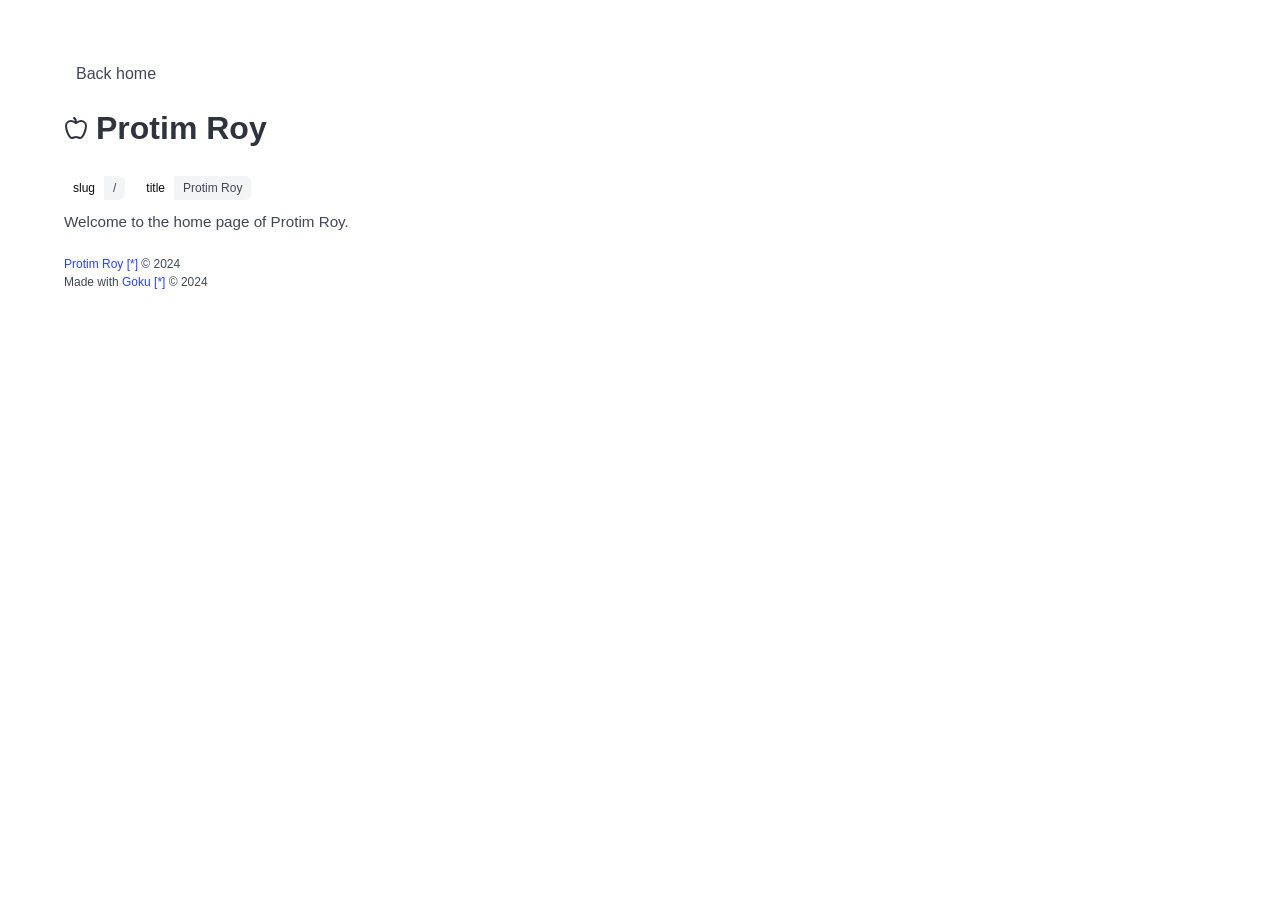
==== index.html @ e5f599c3 "deploy: 8b6d6719510a7a403182923fa2b5566c439b829a" ====
<!DOCTYPE html>
<html>
  <head>
    <title>Protim Roy</title>
    <link rel="stylesheet" lang="text/css" href="/bulma.css">
    <meta name="viewport" content="width=device-width, initial-scale=1">
    <style>a[href^="https://"]::after {
        content: " [*]";
      }
      .navbar-menu {
        box-shadow: none;
      }</style>
  </head>
  <body>
    <section class="section">
      <div class="container">
        <nav class="navbar mb-4" role="navigation">
          <div class="navbar-menu is-active">
            <div class="navbar-start">
              <a href="/" class="navbar-item">Back home</a>
            </div>
            <div class="navbar-end">

            </div>
          </div>
        </nav>
      </div>
      <div class="container" id="content">
        <h1 class="title">
          <span class="icon-text"><svg
  xmlns="http://www.w3.org/2000/svg"
  width="24"
  height="24"
  viewBox="0 0 24 24"
  fill="none"
  stroke="currentColor"
  stroke-width="2"
  stroke-linecap="round"
  stroke-linejoin="round"
>
  <path d="M12 20.94c1.5 0 2.75 1.06 4 1.06 3 0 6-8 6-12.22A4.91 4.91 0 0 0 17 5c-2.22 0-4 1.44-5 2-1-.56-2.78-2-5-2a4.9 4.9 0 0 0-5 4.78C2 14 5 22 8 22c1.25 0 2.5-1.06 4-1.06Z" />
  <path d="M10 2c1 .5 2 2 2 5" />
</svg>

            <span>Protim Roy</span></span>
        </h1>
        <div class="field is-grouped is-grouped-multiline">
<div class="control">
<div class="tags has-addons">
<span class="tag is-white">slug</span>
<span class="tag is-light">/</span>
</div>
</div>

<div class="control">
<div class="tags has-addons">
<span class="tag is-white">title</span>
<span class="tag is-light">Protim Roy</span>
</div>
</div>
</div>
        
        <p class="subtitle" style="font-size:95%;" >Welcome to the home page of Protim Roy.</p>
        <section class="content" style="font-size:75%;" >
          <p>
<a href=https://protimroy.com>Protim Roy</a> &copy; 2024<br>
Made with <a href=https://github.com/sea-grass/goku>Goku</a> &copy; 2024</p>
        </section>
      </div>
    </section>
  </body>
</html>
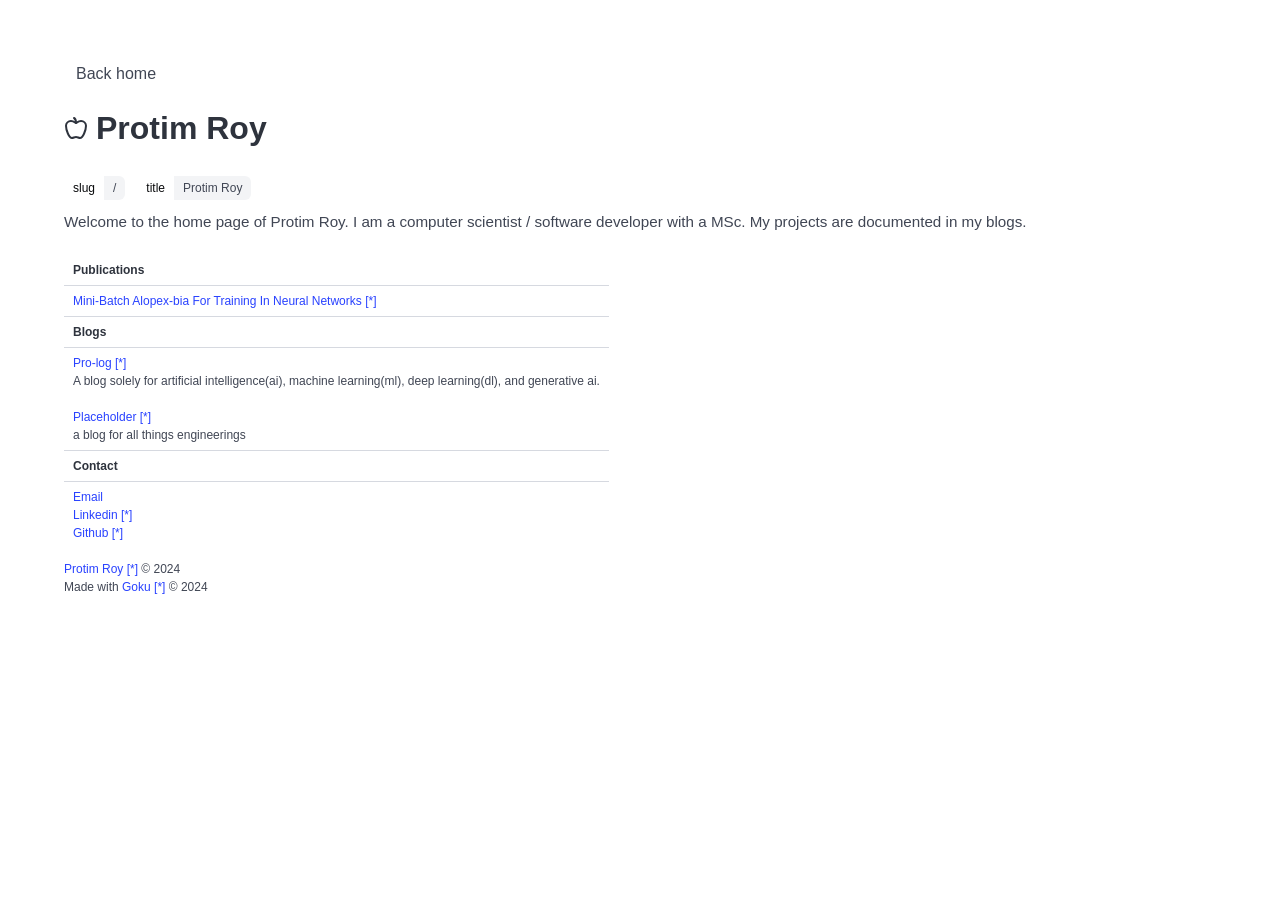
==== commit 57a75733: "deploy: 40c6940e0cb5b4ec8c18dcd072ea2435f28e8b98" ====
--- a/index.html
+++ b/index.html
@@ -60,9 +60,32 @@
 </div>
 </div>
         
-        <p class="subtitle" style="font-size:95%;" >Welcome to the home page of Protim Roy.</p>
+        <p class="subtitle" style="font-size:95%;" >Welcome to the home page of Protim Roy. I am a computer scientist / software developer with a MSc. My projects are documented in my blogs.</p>
         <section class="content" style="font-size:75%;" >
-          <p>
+          <table>
+  <tr>
+    <th>Publications</th>
+    <!-- <th>November 2024</th> -->
+  </tr>
+  <tr>
+    <td> <a href=https://atrium.lib.uoguelph.ca/items/7aba3ef1-a606-4717-84ef-67b39d1229fc>Mini-Batch Alopex-bia For Training In Neural Networks</a></td>
+  </tr>
+  <tr>
+    <th>Blogs</th>
+    <!-- <th>November 2024</th> -->
+  </tr>
+  <tr>
+    <td> <a href=https://www.protimroy.com/pro-log>Pro-log</a> <br> A blog solely for artificial intelligence(ai), machine learning(ml), deep learning(dl), and generative ai.<br><br> <a href=https://www.protimroy.com/pro-log>Placeholder</a> <br> a blog for all things engineerings</td>
+  </tr>
+  <tr>
+    <th>Contact</th>
+    <!-- <th>November 2024</th> -->
+  </tr>
+  <tr>
+    <td> <a href="mailto:mail@protimroy.com">Email</a><br><a href=https://www.linkedin.com/in/protimr>Linkedin</a><br><a href=https://www.github.com/protimroy>Github</a></td>
+  </tr>
+</table>
+<p>
 <a href=https://protimroy.com>Protim Roy</a> &copy; 2024<br>
 Made with <a href=https://github.com/sea-grass/goku>Goku</a> &copy; 2024</p>
         </section>
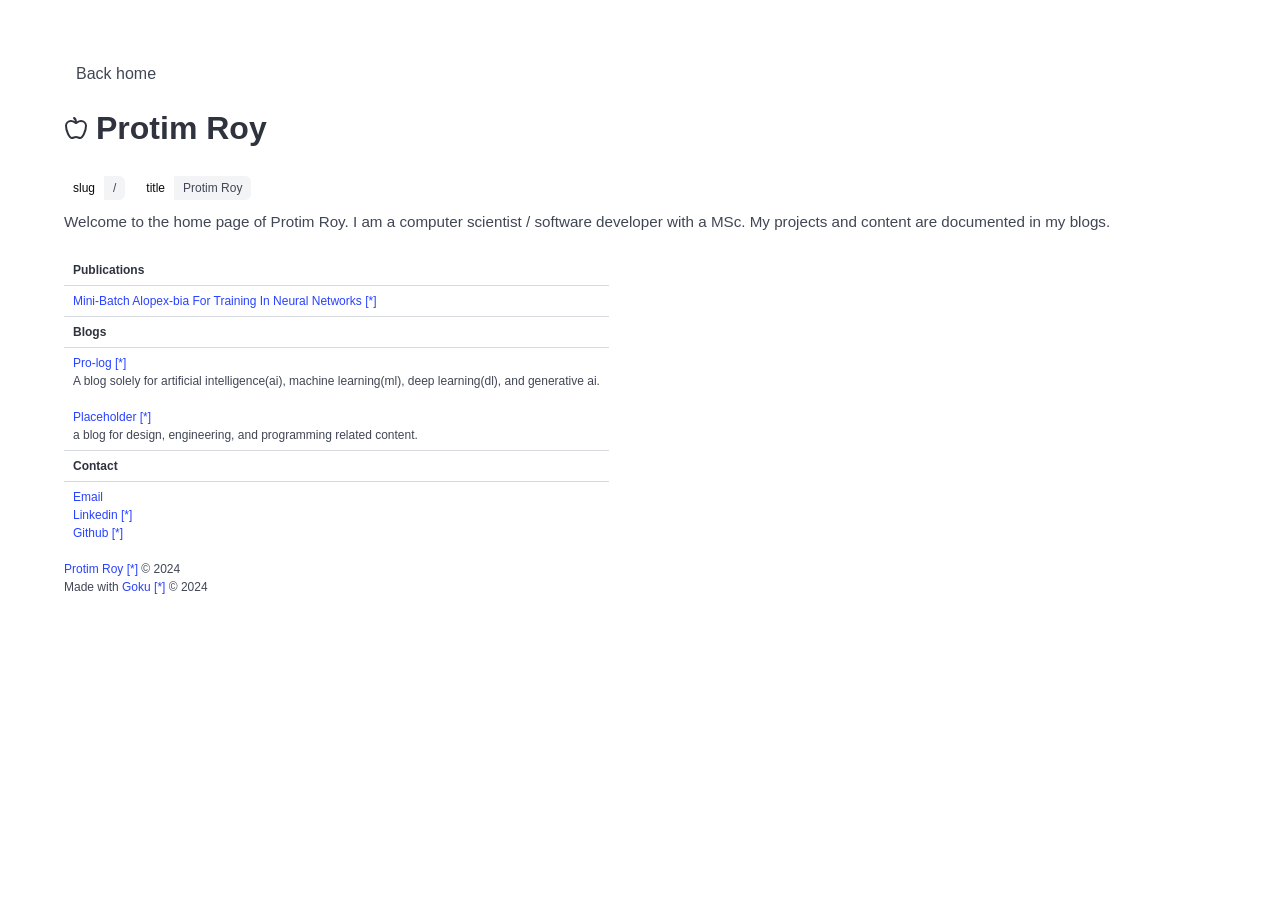
==== commit 937f2deb: "deploy: c70c7f71187a3ef4bfcf52893e65adafddcfee30" ====
--- a/index.html
+++ b/index.html
@@ -60,7 +60,7 @@
 </div>
 </div>
         
-        <p class="subtitle" style="font-size:95%;" >Welcome to the home page of Protim Roy. I am a computer scientist / software developer with a MSc. My projects are documented in my blogs.</p>
+        <p class="subtitle" style="font-size:95%;" >Welcome to the home page of Protim Roy. I am a computer scientist / software developer with a MSc. My projects and content are documented in my blogs.</p>
         <section class="content" style="font-size:75%;" >
           <table>
   <tr>
@@ -75,7 +75,7 @@
     <!-- <th>November 2024</th> -->
   </tr>
   <tr>
-    <td> <a href=https://www.protimroy.com/pro-log>Pro-log</a> <br> A blog solely for artificial intelligence(ai), machine learning(ml), deep learning(dl), and generative ai.<br><br> <a href=https://www.protimroy.com/pro-log>Placeholder</a> <br> a blog for all things engineerings</td>
+    <td> <a href=https://www.protimroy.com/pro-log>Pro-log</a> <br> A blog solely for artificial intelligence(ai), machine learning(ml), deep learning(dl), and generative ai.<br><br> <a href=https://www.protimroy.com/pro-log>Placeholder</a> <br> a blog for design, engineering, and programming related content.</td>
   </tr>
   <tr>
     <th>Contact</th>
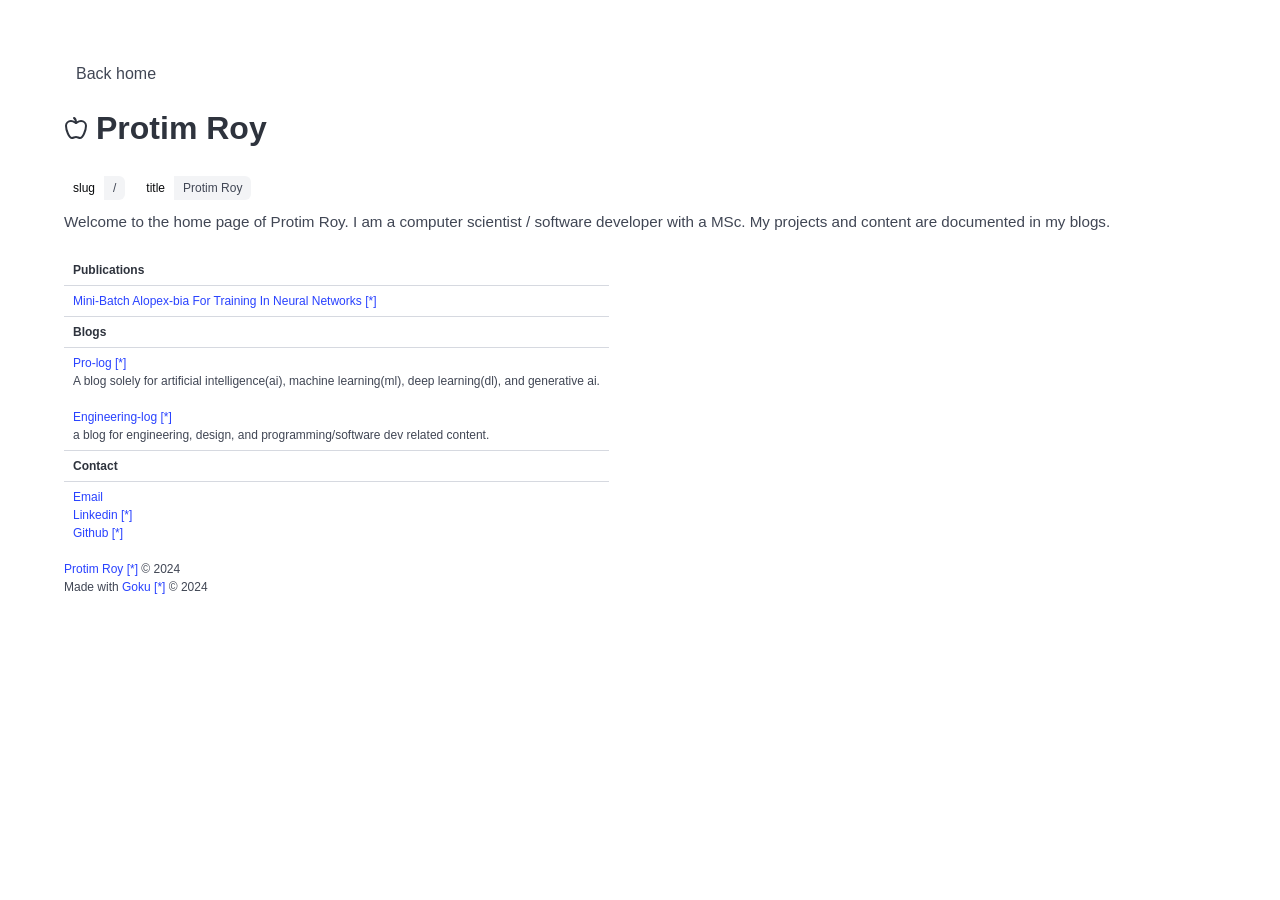
==== commit 89c4a35f: "deploy: 9e43054dcafb331a7603d07a98dd27e7d21b3a7d" ====
--- a/index.html
+++ b/index.html
@@ -75,7 +75,7 @@
     <!-- <th>November 2024</th> -->
   </tr>
   <tr>
-    <td> <a href=https://www.protimroy.com/pro-log>Pro-log</a> <br> A blog solely for artificial intelligence(ai), machine learning(ml), deep learning(dl), and generative ai.<br><br> <a href=https://www.protimroy.com/pro-log>Placeholder</a> <br> a blog for design, engineering, and programming related content.</td>
+    <td> <a href=https://www.protimroy.com/pro-log>Pro-log</a> <br> A blog solely for artificial intelligence(ai), machine learning(ml), deep learning(dl), and generative ai.<br><br> <a href=https://www.protimroy.com/engineering-log>Engineering-log</a> <br> a blog for engineering, design, and programming/software dev related content.</td>
   </tr>
   <tr>
     <th>Contact</th>
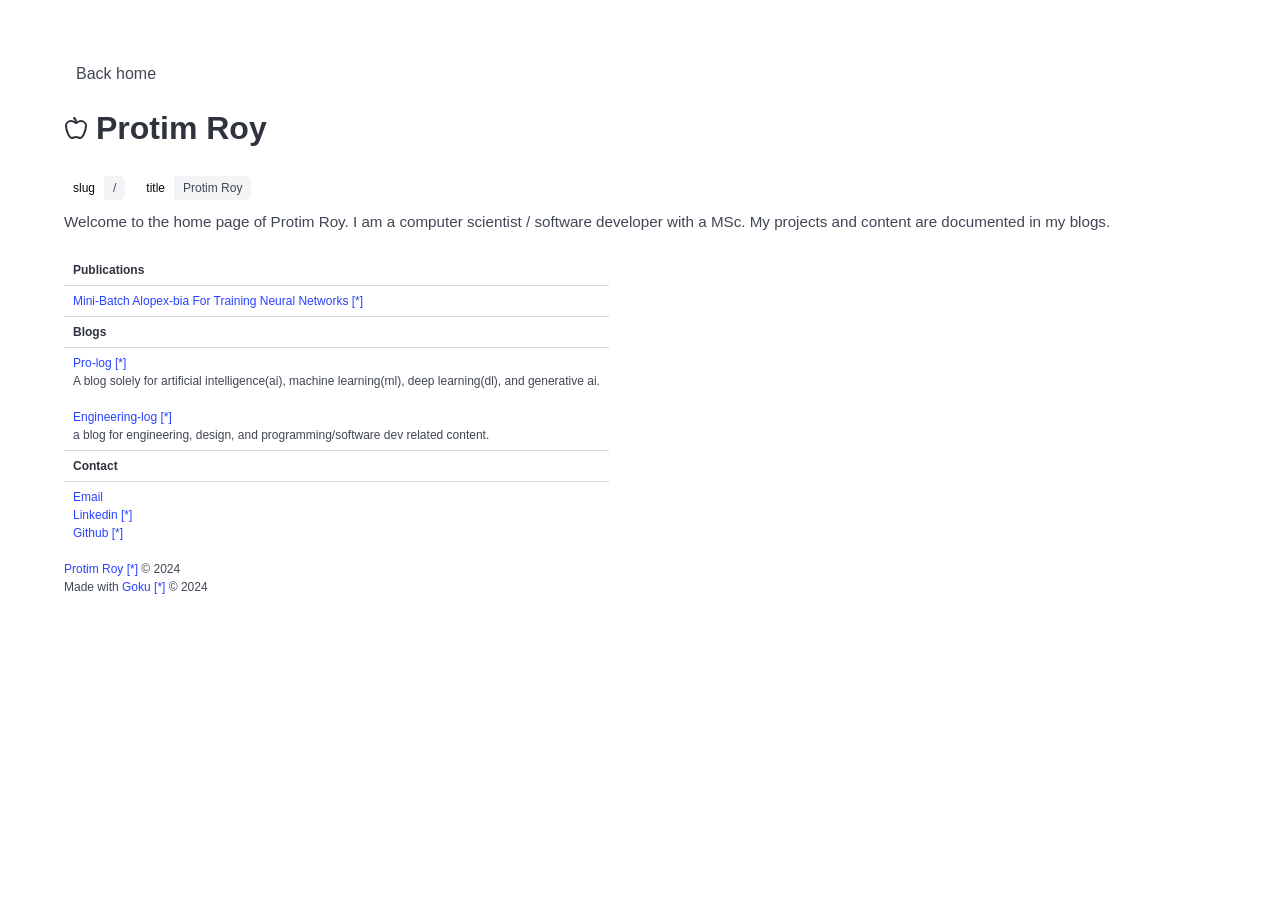
==== commit fbab58e7: "deploy: 6168669c73b8f5c30bc52475da77e92916c11906" ====
--- a/index.html
+++ b/index.html
@@ -68,7 +68,7 @@
     <!-- <th>November 2024</th> -->
   </tr>
   <tr>
-    <td> <a href=https://atrium.lib.uoguelph.ca/items/7aba3ef1-a606-4717-84ef-67b39d1229fc>Mini-Batch Alopex-bia For Training In Neural Networks</a></td>
+    <td> <a href=https://atrium.lib.uoguelph.ca/items/7aba3ef1-a606-4717-84ef-67b39d1229fc>Mini-Batch Alopex-bia For Training Neural Networks</a></td>
   </tr>
   <tr>
     <th>Blogs</th>
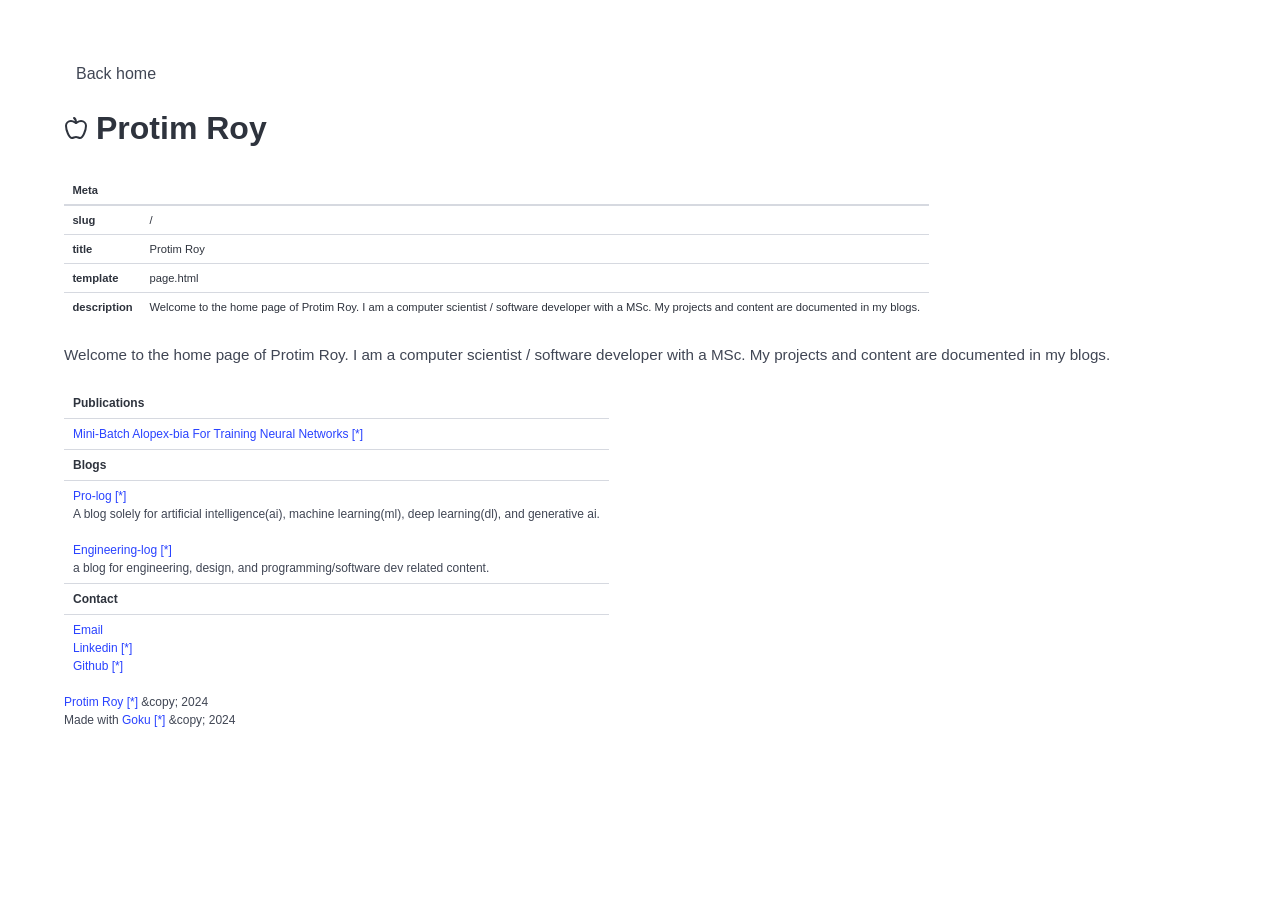
==== commit b3e1f412: "deploy: 97967ef879880366bd3b48e5ebd3b325377b35dc" ====
--- a/index.html
+++ b/index.html
@@ -2,8 +2,9 @@
 <html>
   <head>
     <title>Protim Roy</title>
-    <link rel="stylesheet" lang="text/css" href="/bulma.css">
     <meta name="viewport" content="width=device-width, initial-scale=1">
+    <link rel="stylesheet" type="text/css" href="/bulma.css" />
+    <link rel="stylesheet" type="text/css" href="/component.css" />
     <style>a[href^="https://"]::after {
         content: " [*]";
       }
@@ -44,20 +45,14 @@
 
             <span>Protim Roy</span></span>
         </h1>
-        <div class="field is-grouped is-grouped-multiline">
-<div class="control">
-<div class="tags has-addons">
-<span class="tag is-white">slug</span>
-<span class="tag is-light">/</span>
-</div>
-</div>
-
-<div class="control">
-<div class="tags has-addons">
-<span class="tag is-white">title</span>
-<span class="tag is-light">Protim Roy</span>
-</div>
-</div>
+        <style>.meta-container { font-size: .7rem; }</style>
+<div class="table-container meta-container">
+<table class="table">
+<thead>
+<tr><th colspan="2">Meta</th></tr>
+</thead>
+<tbody><tr><th>slug</th><td>/</td><tr><th>title</th><td>Protim Roy</td><tr><th>template</th><td>page.html</td><tr><th>description</th><td>Welcome to the home page of Protim Roy. I am a computer scientist / software developer with a MSc. My projects and content are documented in my blogs.</td></tbody>
+</table>
 </div>
         
         <p class="subtitle" style="font-size:95%;" >Welcome to the home page of Protim Roy. I am a computer scientist / software developer with a MSc. My projects and content are documented in my blogs.</p>
@@ -86,10 +81,12 @@
   </tr>
 </table>
 <p>
-<a href=https://protimroy.com>Protim Roy</a> &copy; 2024<br>
-Made with <a href=https://github.com/sea-grass/goku>Goku</a> &copy; 2024</p>
+<a href=https://protimroy.com>Protim Roy</a> &amp;copy; 2024<br>
+Made with <a href=https://github.com/sea-grass/goku>Goku</a> &amp;copy; 2024</p>
         </section>
       </div>
     </section>
+    <script src="/htmx.js"></script>
+    <script src="/component.js"></script>
   </body>
 </html>
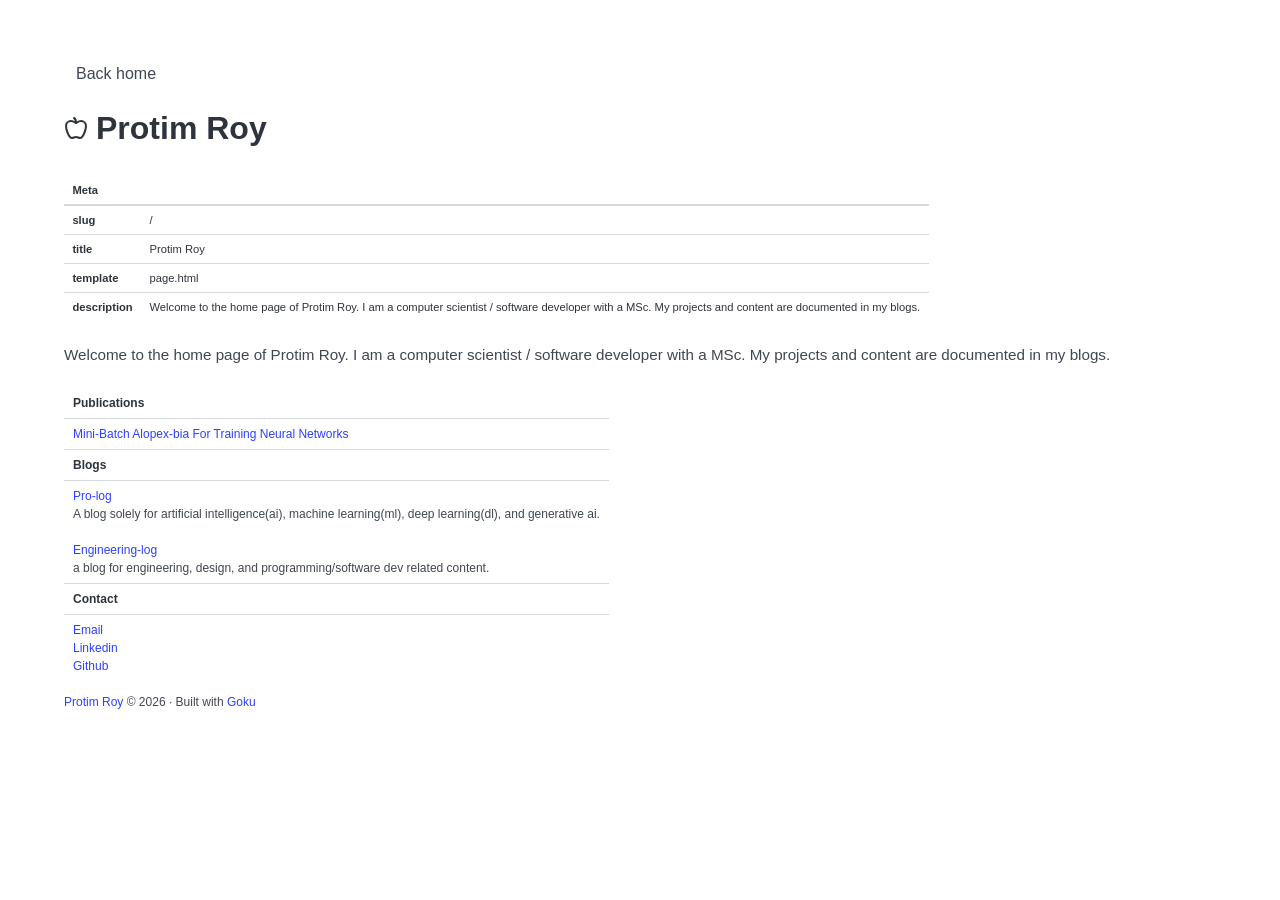
==== commit cf19736d: "deploy: 0b417d7d7ad8a57006e8d58c2efce3d5465f66f9" ====
--- a/index.html
+++ b/index.html
@@ -5,12 +5,7 @@
     <meta name="viewport" content="width=device-width, initial-scale=1">
     <link rel="stylesheet" type="text/css" href="/bulma.css" />
     <link rel="stylesheet" type="text/css" href="/component.css" />
-    <style>a[href^="https://"]::after {
-        content: " [*]";
-      }
-      .navbar-menu {
-        box-shadow: none;
-      }</style>
+    <style>.navbar-menu { box-shadow: none; }</style>
   </head>
   <body>
     <section class="section">
@@ -80,9 +75,8 @@
     <td> <a href="mailto:mail@protimroy.com">Email</a><br><a href=https://www.linkedin.com/in/protimr>Linkedin</a><br><a href=https://www.github.com/protimroy>Github</a></td>
   </tr>
 </table>
-<p>
-<a href=https://protimroy.com>Protim Roy</a> &amp;copy; 2024<br>
-Made with <a href=https://github.com/sea-grass/goku>Goku</a> &amp;copy; 2024</p>
+<footer class="site-footer"><a href="https://www.protimroy.com/">Protim Roy</a> © 2026 · Built with <a href="https://github.com/sea-grass/goku">Goku</a></footer>
+
         </section>
       </div>
     </section>
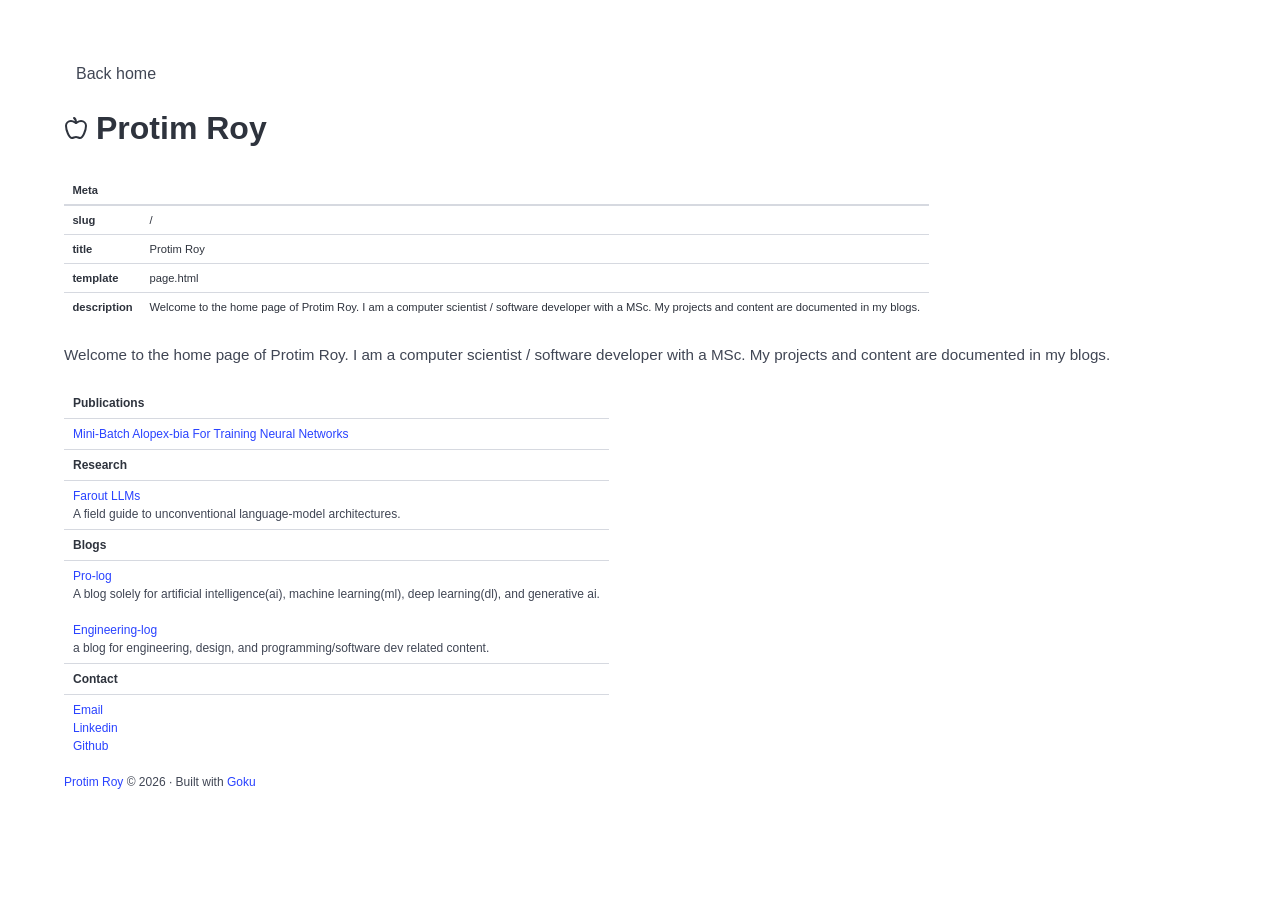
==== commit 792bd6c4: "deploy: 8acf3bc41a924b877f03b4f0c84e4b56065d902c" ====
--- a/index.html
+++ b/index.html
@@ -61,6 +61,12 @@
     <td> <a href=https://atrium.lib.uoguelph.ca/items/7aba3ef1-a606-4717-84ef-67b39d1229fc>Mini-Batch Alopex-bia For Training Neural Networks</a></td>
   </tr>
   <tr>
+    <th>Research</th>
+  </tr>
+  <tr>
+    <td><a href="/farout-llms/">Farout LLMs</a><br>A field guide to unconventional language-model architectures.</td>
+  </tr>
+  <tr>
     <th>Blogs</th>
     <!-- <th>November 2024</th> -->
   </tr>
